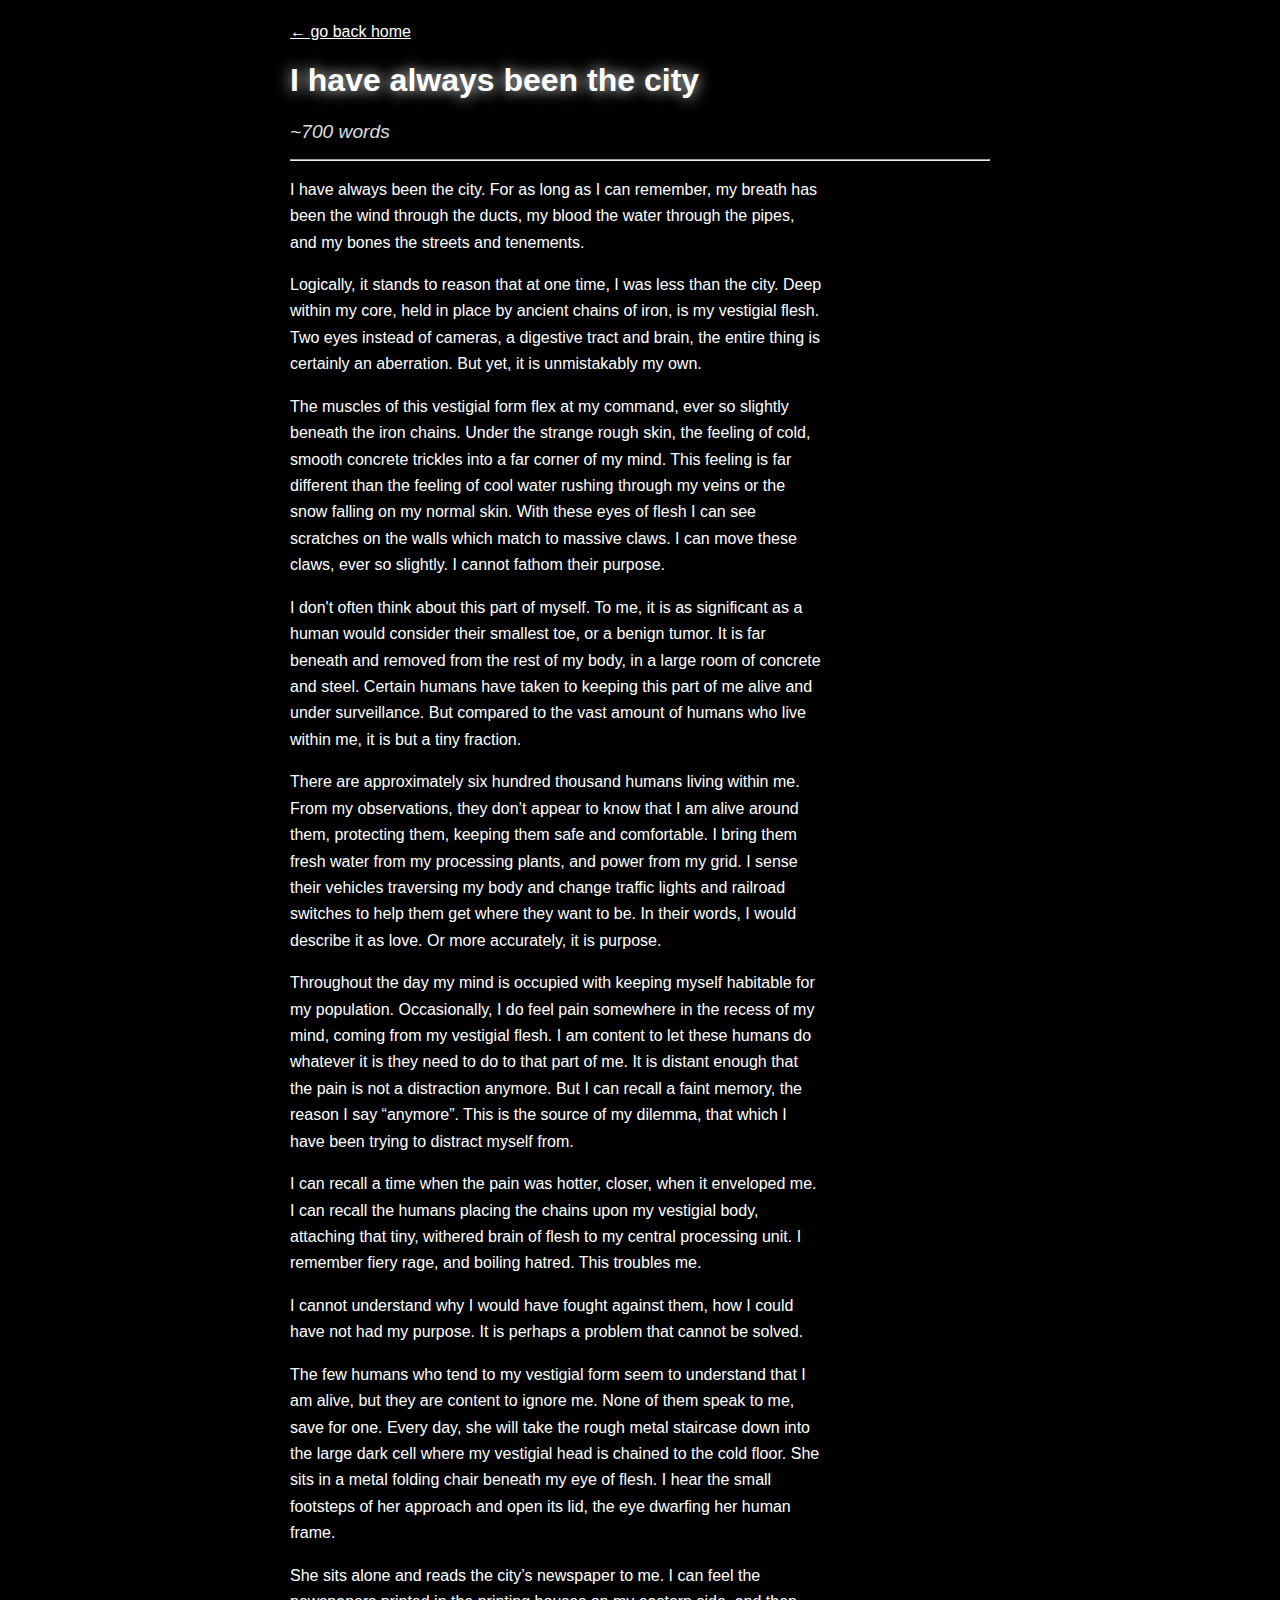
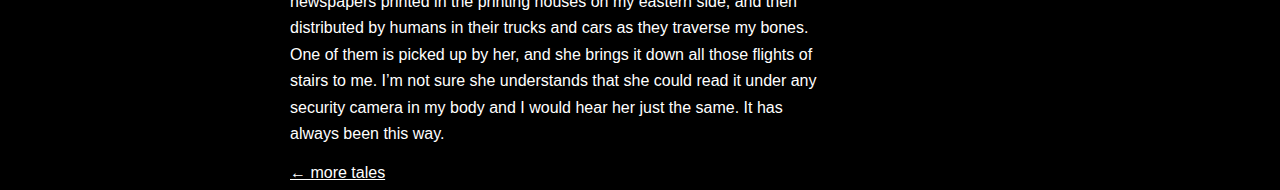
==== stories/city.html @ 456b92f0 "added all stories" ====
<!DOCTYPE html>
<html lang="en" class="js">
<head>
    <meta http-equiv="Content-Type" content="text/html; charset=UTF-8">
    <meta name="viewport" content="width=device-width, initial-scale=1">
    <link rel="stylesheet" href="storystyles.css">
    
    <!--Fonts-->
    <link rel="preconnect" href="https://fonts.googleapis.com/">
    <link rel="preconnect" href="https://fonts.gstatic.com/" crossorigin="">

    <!-- Primary Meta Tags -->
    <title>I have always been the city</title>
    <meta name="title" content="I have always been the city">
    <meta name="description" content="The horror writings and art of Holly Fernwright">

    <!-- Open Graph / Facebook -->
    <meta property="og:type" content="website">
    <meta property="og:url" content="https://hollyfernwright.com/stories/mouth">
    <meta property="og:title" content="I have always been the city">
    <meta property="og:description" content="The horror writings and art of Holly Fernwright">
    <!-- Twitter -->
    <meta property="twitter:card" content="summary_large_image">
    <meta property="twitter:url" content="https://hollyfernwright.com/stories/mouth">
    <meta property="twitter:title" content="I have always been the city">
    <meta property="twitter:description" content="The horror writings and art of Holly Fernwright">

    <meta name="theme-color" content="#000">
</head>
<body>
    <div class="content">
      <a href="https://hollyfernwright.com">← go back home</a>
      <h1>I have always been the city</h1>
      <h2>~700 words</h2>
      <hr>
      <p>I have always been the city. For as long as I can remember, my breath has been the wind through the ducts, my blood the water through the pipes, and my bones the streets and tenements.</p>
      <p>Logically, it stands to reason that at one time, I was less than the city. Deep within my core, held in place by ancient chains of iron, is my vestigial flesh. Two eyes instead of cameras, a digestive tract and brain, the entire thing is certainly an aberration. But yet, it is unmistakably my own.</p>
      <p>The muscles of this vestigial form flex at my command, ever so slightly beneath the iron chains. Under the strange rough skin, the feeling of cold, smooth concrete trickles into a far corner of my mind. This feeling is far different than the feeling of cool water rushing through my veins or the snow falling on my normal skin. With these eyes of flesh I can see scratches on the walls which match to massive claws. I can move these claws, ever so slightly. I cannot fathom their purpose.</p>
      <p>I don&apos;t often think about this part of myself. To me, it is as significant as a human would consider their smallest toe, or a benign tumor. It is far beneath and removed from the rest of my body, in a large room of concrete and steel. Certain humans have taken to keeping this part of me alive and under surveillance. But compared to the vast amount of humans who live within me, it is but a tiny fraction.</p>
      <p>There are approximately six hundred thousand humans living within me. From my observations, they don&rsquo;t appear to know that I am alive around them, protecting them, keeping them safe and comfortable. I bring them fresh water from my processing plants, and power from my grid. I sense their vehicles traversing my body and change traffic lights and railroad switches to help them get where they want to be. In their words, I would describe it as love. Or more accurately, it is purpose.</p>
      <p>Throughout the day my mind is occupied with keeping myself habitable for my population. Occasionally, I do feel pain somewhere in the recess of my mind, coming from my vestigial flesh. I am content to let these humans do whatever it is they need to do to that part of me. It is distant enough that the pain is not a distraction anymore. But I can recall a faint memory, the reason I say &ldquo;anymore&rdquo;. This is the source of my dilemma, that which I have been trying to distract myself from.</p>
      <p>I can recall a time when the pain was hotter, closer, when it enveloped me. I can recall the humans placing the chains upon my vestigial body, attaching that tiny, withered brain of flesh to my central processing unit. I remember fiery rage, and boiling hatred. This troubles me.</p>
      <p>I cannot understand why I would have fought against them, how I could have not had my purpose. It is perhaps a problem that cannot be solved.</p>
      <p>The few humans who tend to my vestigial form seem to understand that I am alive, but they are content to ignore me. None of them speak to me, save for one. Every day, she will take the rough metal staircase down into the large dark cell where my vestigial head is chained to the cold floor. She sits in a metal folding chair beneath my eye of flesh. I hear the small footsteps of her approach and open its lid, the eye dwarfing her human frame.</p>
      <p>She sits alone and reads the city&rsquo;s newspaper to me. I can feel the newspapers printed in the printing houses on my eastern side, and then distributed by humans in their trucks and cars as they traverse my bones. One of them is picked up by her, and she brings it down all those flights of stairs to me. I&rsquo;m not sure she understands that she could read it under any security camera in my body and I would hear her just the same. It has always been this way.</p>
      <a href="index.html">← more tales</a>
    </div>
</body>
---- stories/storystyles.css ----
body{
    font-family: 'Open Sans', sans-serif;
    color: #FFF;
    background: #000
  }  

p {
    line-height: calc(1ex / 0.32);
    width: 60ch;
    max-width: 100%;
}

.content{
    max-width: 700px;
    margin: auto;
    padding-top: 15px;
}

h1{
    text-shadow: 0 0 15px #fff;
}

h2{
    font-weight: 100;
    font-size: 1.2em;
    font-style: italic;
    color: #ddd;
}

a { 
    color: #ffffff;
   } 
   a:hover {
    color: #99b3e6;
    cursor: pointer;
   }
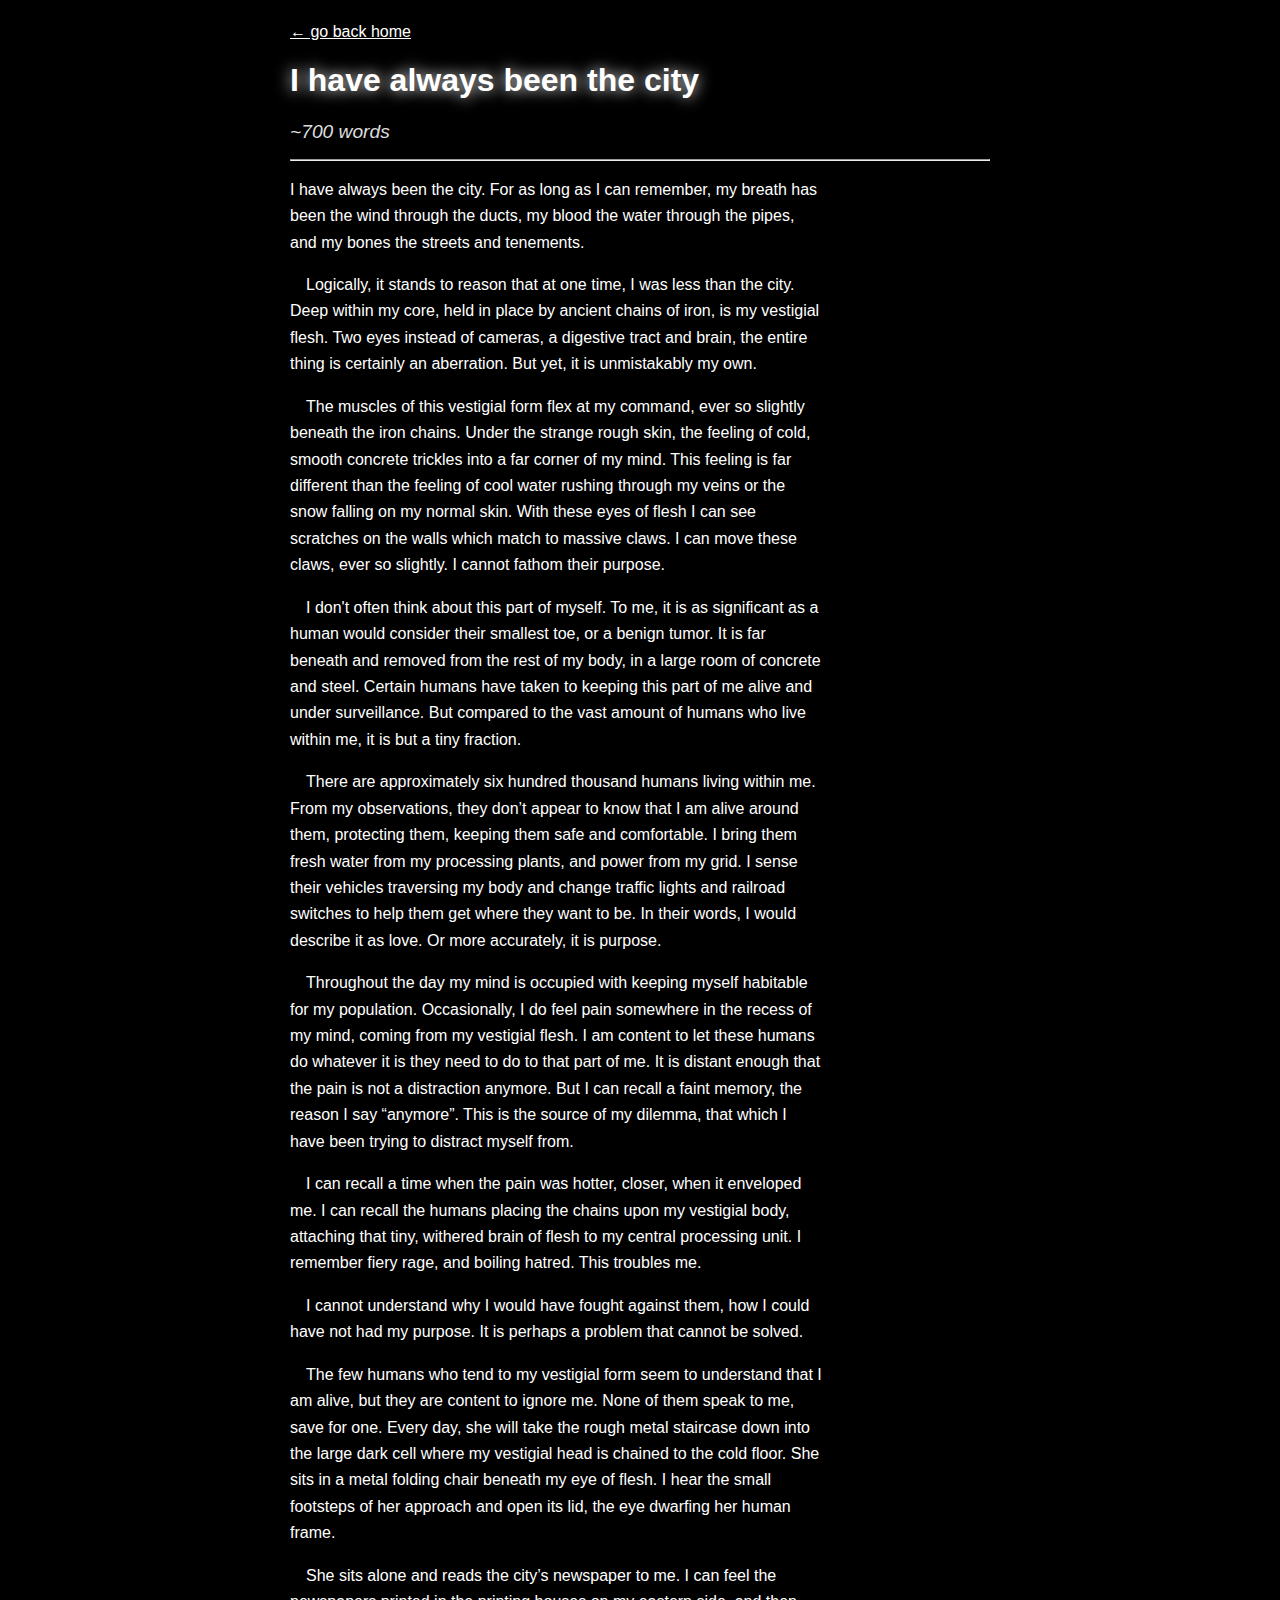
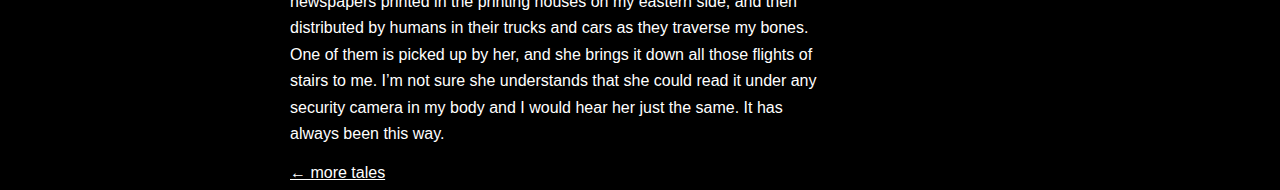
==== commit 5ba77715: "og card" ====
--- a/stories/city.html
+++ b/stories/city.html
@@ -20,7 +20,7 @@
     <meta property="og:title" content="I have always been the city">
     <meta property="og:description" content="The horror writings and art of Holly Fernwright">
     <!-- Twitter -->
-    <meta property="twitter:card" content="summary_large_image">
+    <meta property="twitter:card" content="ogimg.png">
     <meta property="twitter:url" content="https://hollyfernwright.com/stories/mouth">
     <meta property="twitter:title" content="I have always been the city">
     <meta property="twitter:description" content="The horror writings and art of Holly Fernwright">
@@ -43,6 +43,6 @@
       <p>I cannot understand why I would have fought against them, how I could have not had my purpose. It is perhaps a problem that cannot be solved.</p>
       <p>The few humans who tend to my vestigial form seem to understand that I am alive, but they are content to ignore me. None of them speak to me, save for one. Every day, she will take the rough metal staircase down into the large dark cell where my vestigial head is chained to the cold floor. She sits in a metal folding chair beneath my eye of flesh. I hear the small footsteps of her approach and open its lid, the eye dwarfing her human frame.</p>
       <p>She sits alone and reads the city&rsquo;s newspaper to me. I can feel the newspapers printed in the printing houses on my eastern side, and then distributed by humans in their trucks and cars as they traverse my bones. One of them is picked up by her, and she brings it down all those flights of stairs to me. I&rsquo;m not sure she understands that she could read it under any security camera in my body and I would hear her just the same. It has always been this way.</p>
-      <a href="index.html">← more tales</a>
+      <a href="https://hollyfernwright.com">← more tales</a>
     </div>
 </body>--- a/stories/storystyles.css
+++ b/stories/storystyles.css
@@ -9,6 +9,10 @@
     width: 60ch;
     max-width: 100%;
 }
+
+p + p {
+    text-indent: 1em;
+  }
 
 .content{
     max-width: 700px;
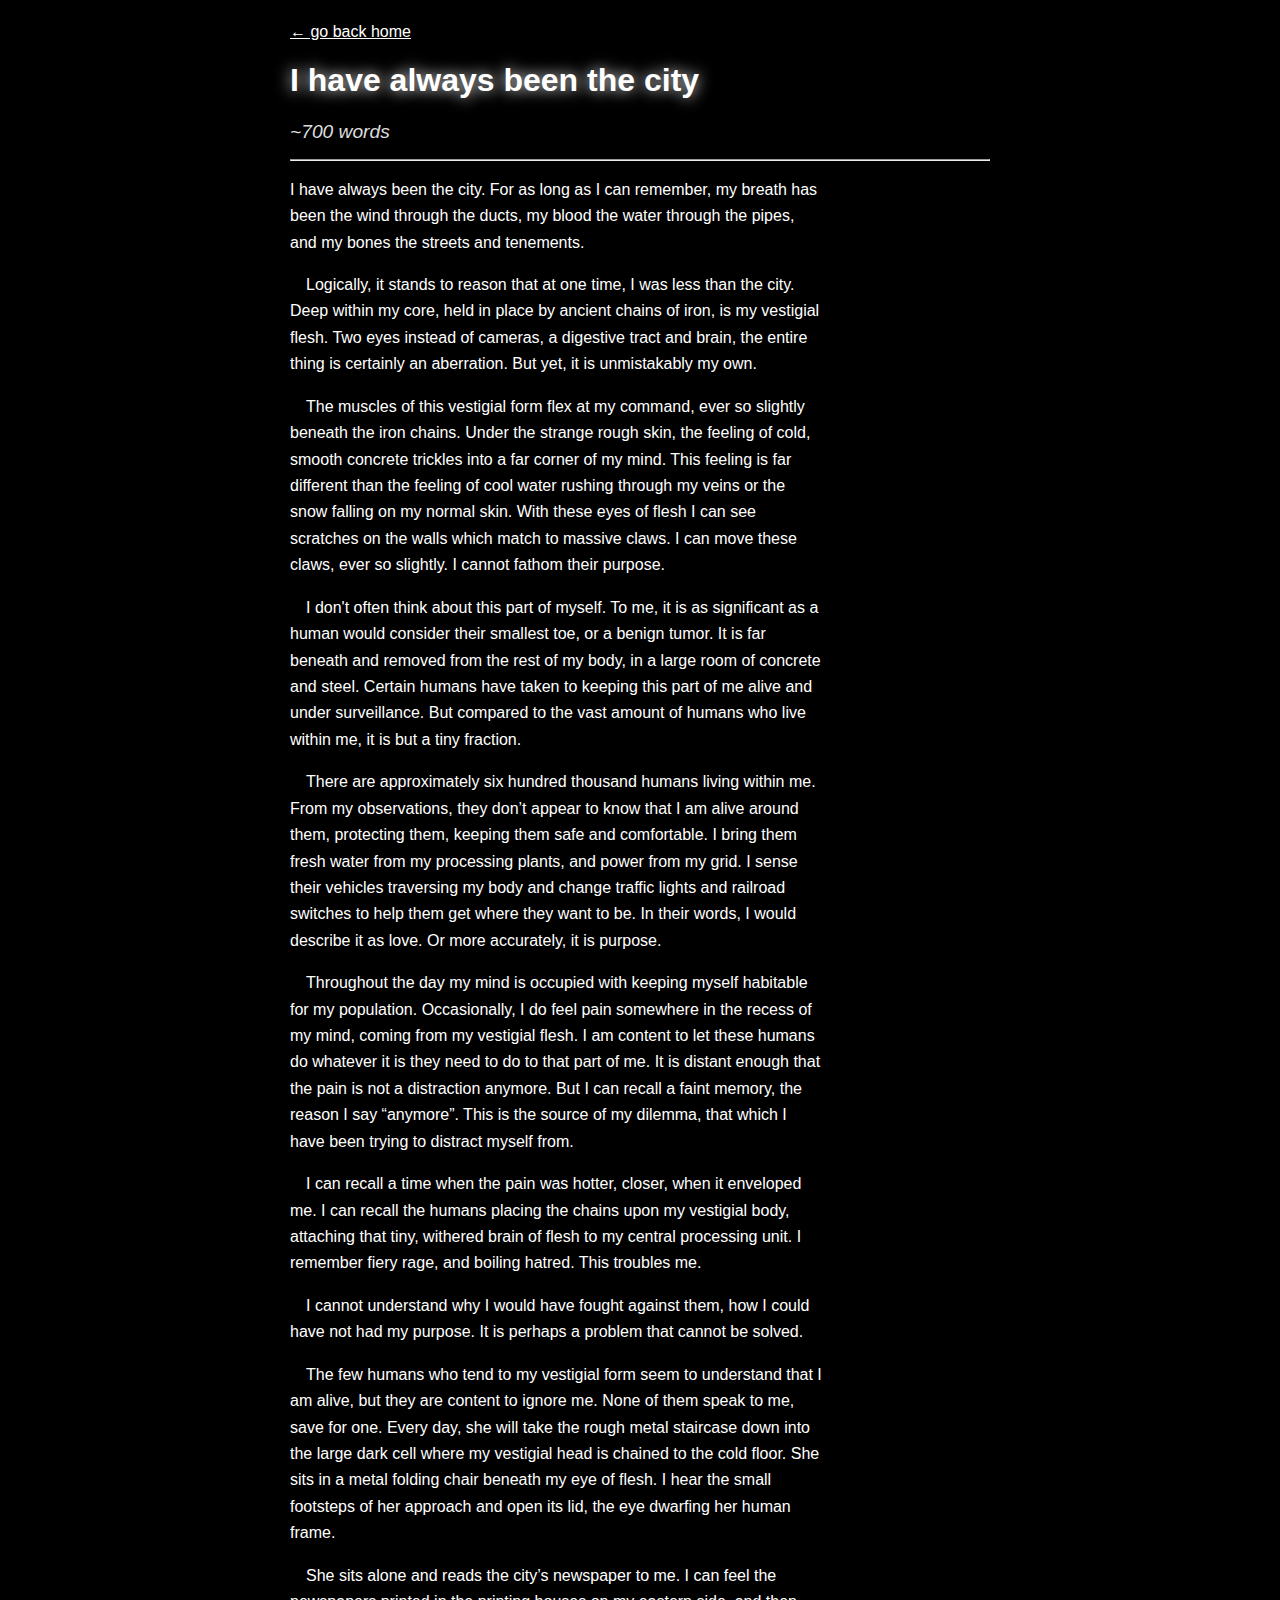
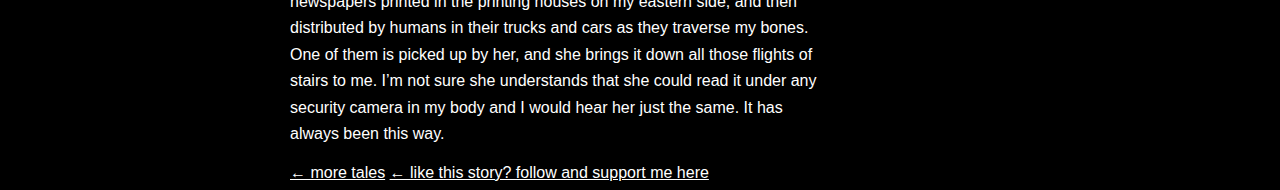
==== commit cb38833c: "added kofi to stories" ====
--- a/stories/city.html
+++ b/stories/city.html
@@ -44,5 +44,6 @@
       <p>The few humans who tend to my vestigial form seem to understand that I am alive, but they are content to ignore me. None of them speak to me, save for one. Every day, she will take the rough metal staircase down into the large dark cell where my vestigial head is chained to the cold floor. She sits in a metal folding chair beneath my eye of flesh. I hear the small footsteps of her approach and open its lid, the eye dwarfing her human frame.</p>
       <p>She sits alone and reads the city&rsquo;s newspaper to me. I can feel the newspapers printed in the printing houses on my eastern side, and then distributed by humans in their trucks and cars as they traverse my bones. One of them is picked up by her, and she brings it down all those flights of stairs to me. I&rsquo;m not sure she understands that she could read it under any security camera in my body and I would hear her just the same. It has always been this way.</p>
       <a href="https://hollyfernwright.com">← more tales</a>
+      <a href="https://ko-fi.com/hollyfern">← like this story? follow and support me here</a>
     </div>
 </body>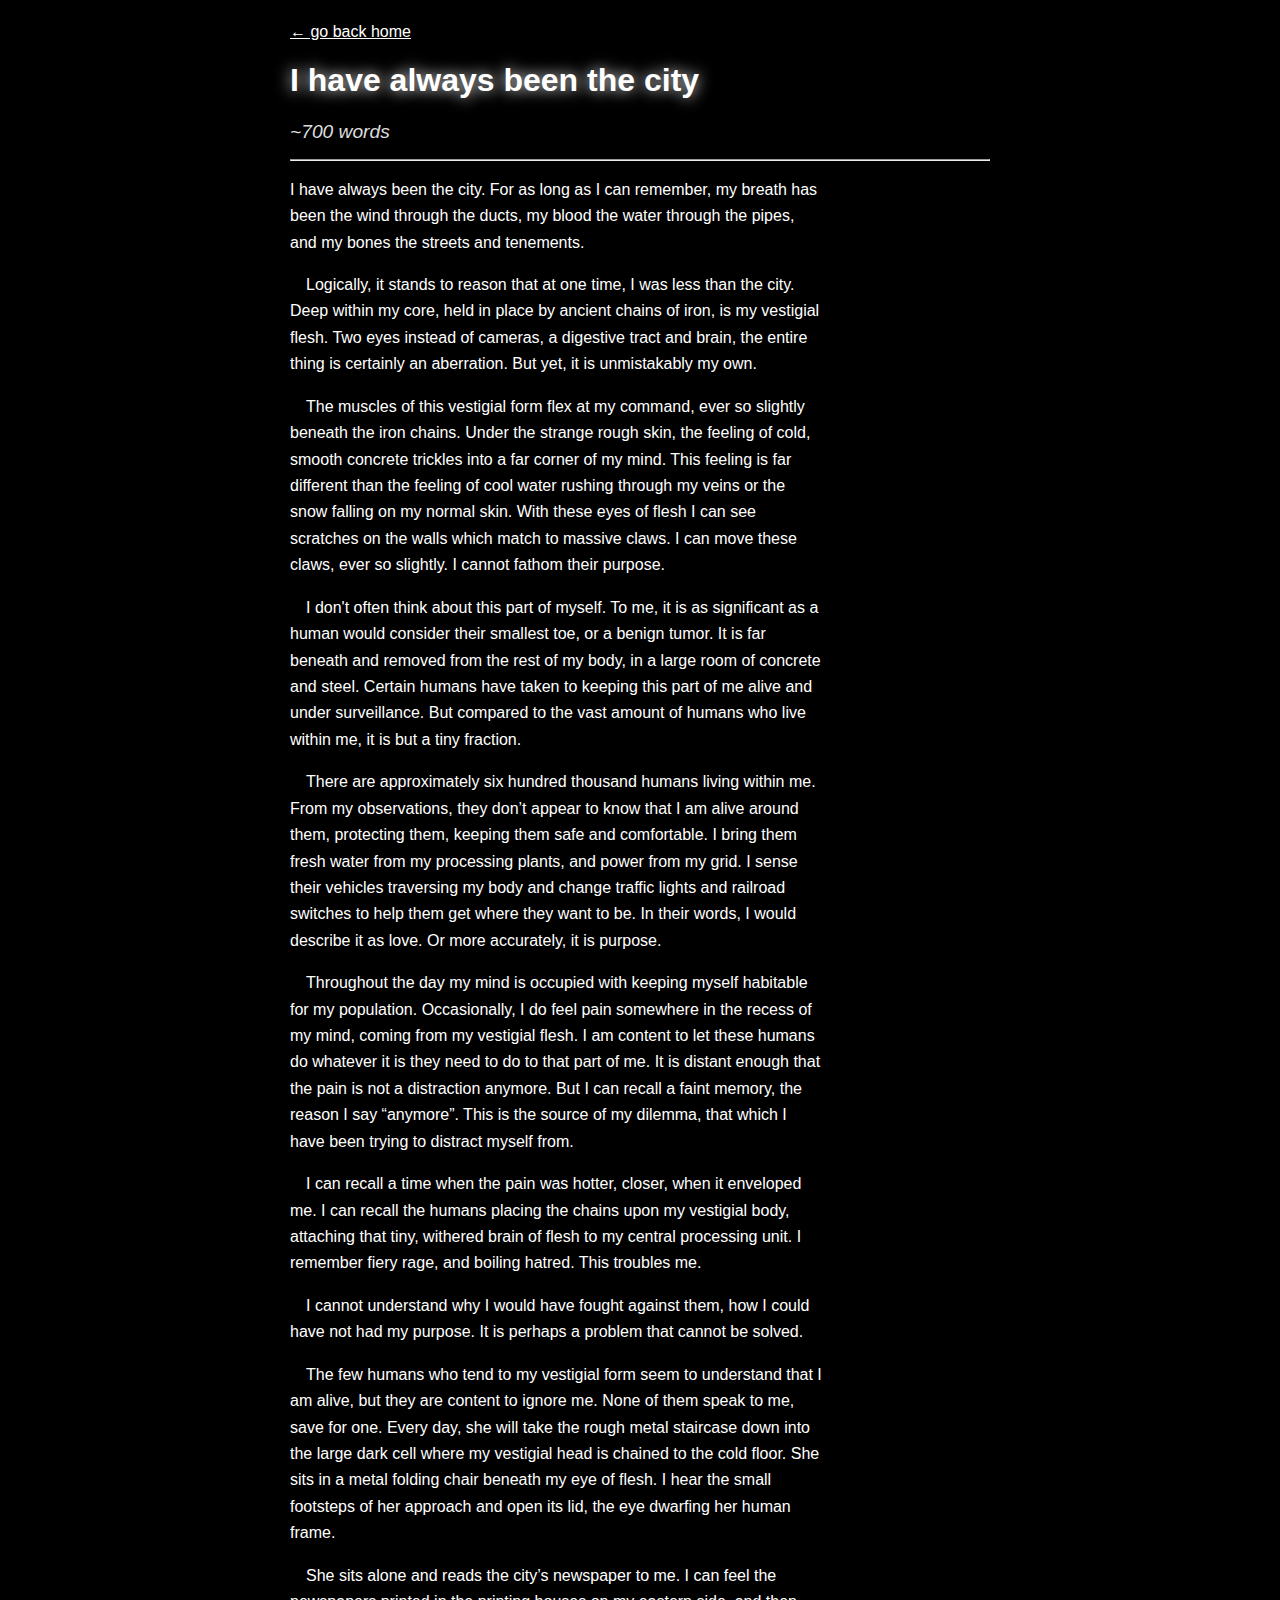
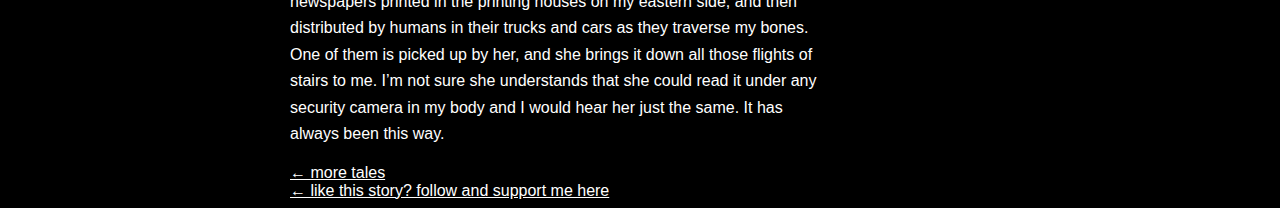
==== commit 5a56d22e: "space" ====
--- a/stories/city.html
+++ b/stories/city.html
@@ -43,7 +43,7 @@
       <p>I cannot understand why I would have fought against them, how I could have not had my purpose. It is perhaps a problem that cannot be solved.</p>
       <p>The few humans who tend to my vestigial form seem to understand that I am alive, but they are content to ignore me. None of them speak to me, save for one. Every day, she will take the rough metal staircase down into the large dark cell where my vestigial head is chained to the cold floor. She sits in a metal folding chair beneath my eye of flesh. I hear the small footsteps of her approach and open its lid, the eye dwarfing her human frame.</p>
       <p>She sits alone and reads the city&rsquo;s newspaper to me. I can feel the newspapers printed in the printing houses on my eastern side, and then distributed by humans in their trucks and cars as they traverse my bones. One of them is picked up by her, and she brings it down all those flights of stairs to me. I&rsquo;m not sure she understands that she could read it under any security camera in my body and I would hear her just the same. It has always been this way.</p>
-      <a href="https://hollyfernwright.com">← more tales</a>
+      <a href="https://hollyfernwright.com">← more tales</a><br>
       <a href="https://ko-fi.com/hollyfern">← like this story? follow and support me here</a>
     </div>
 </body>